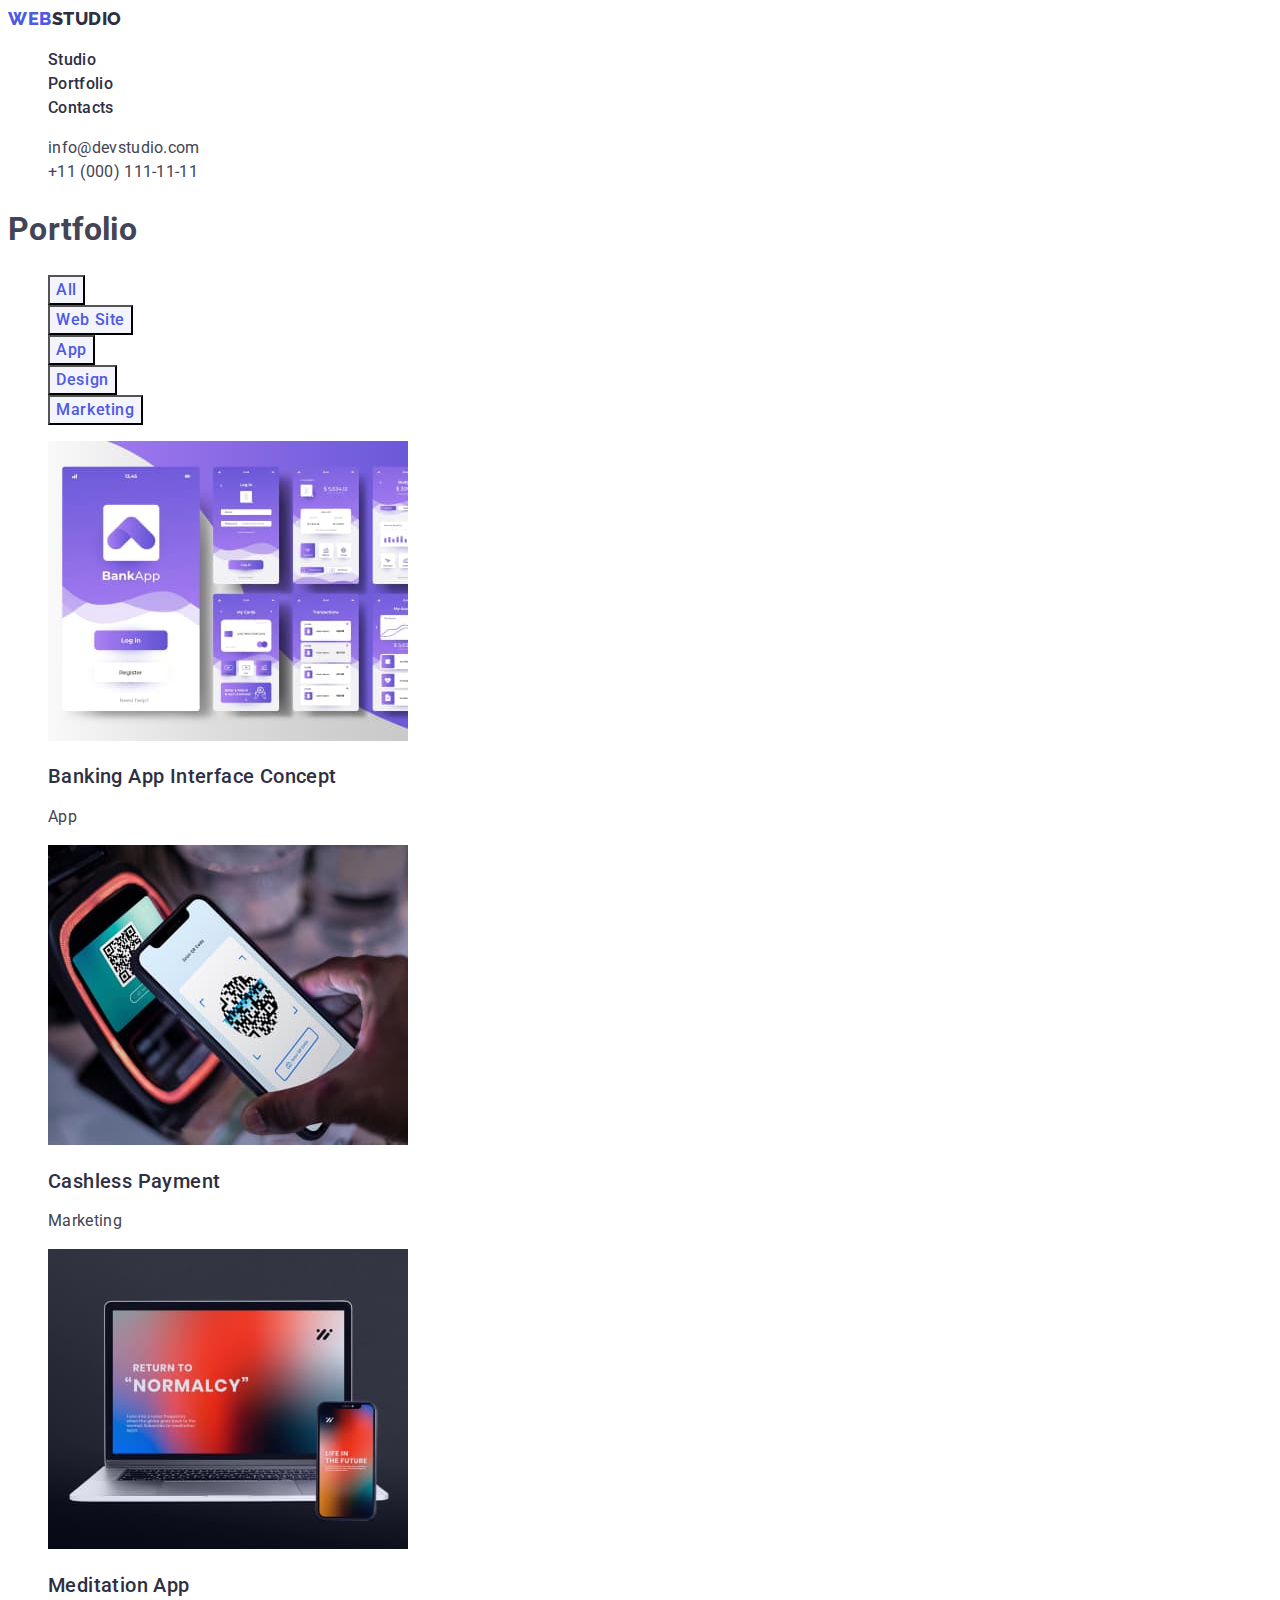
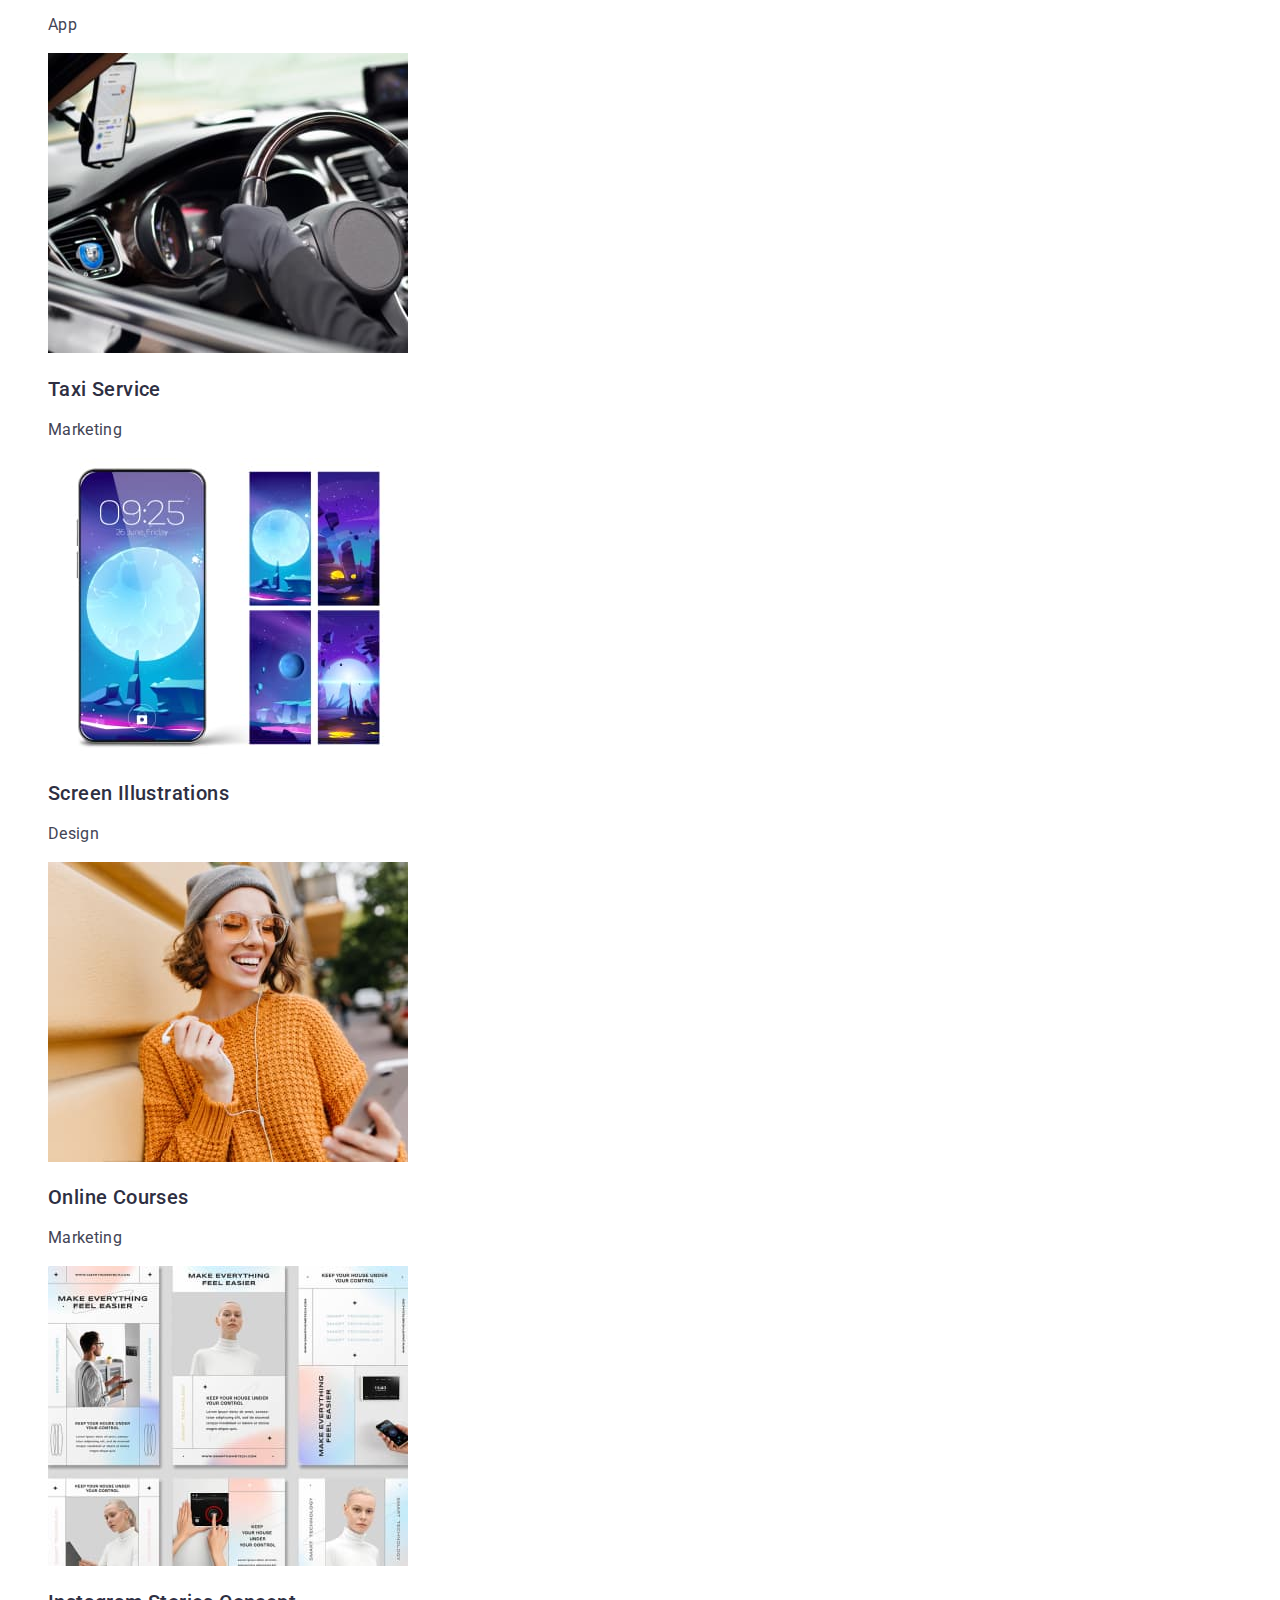
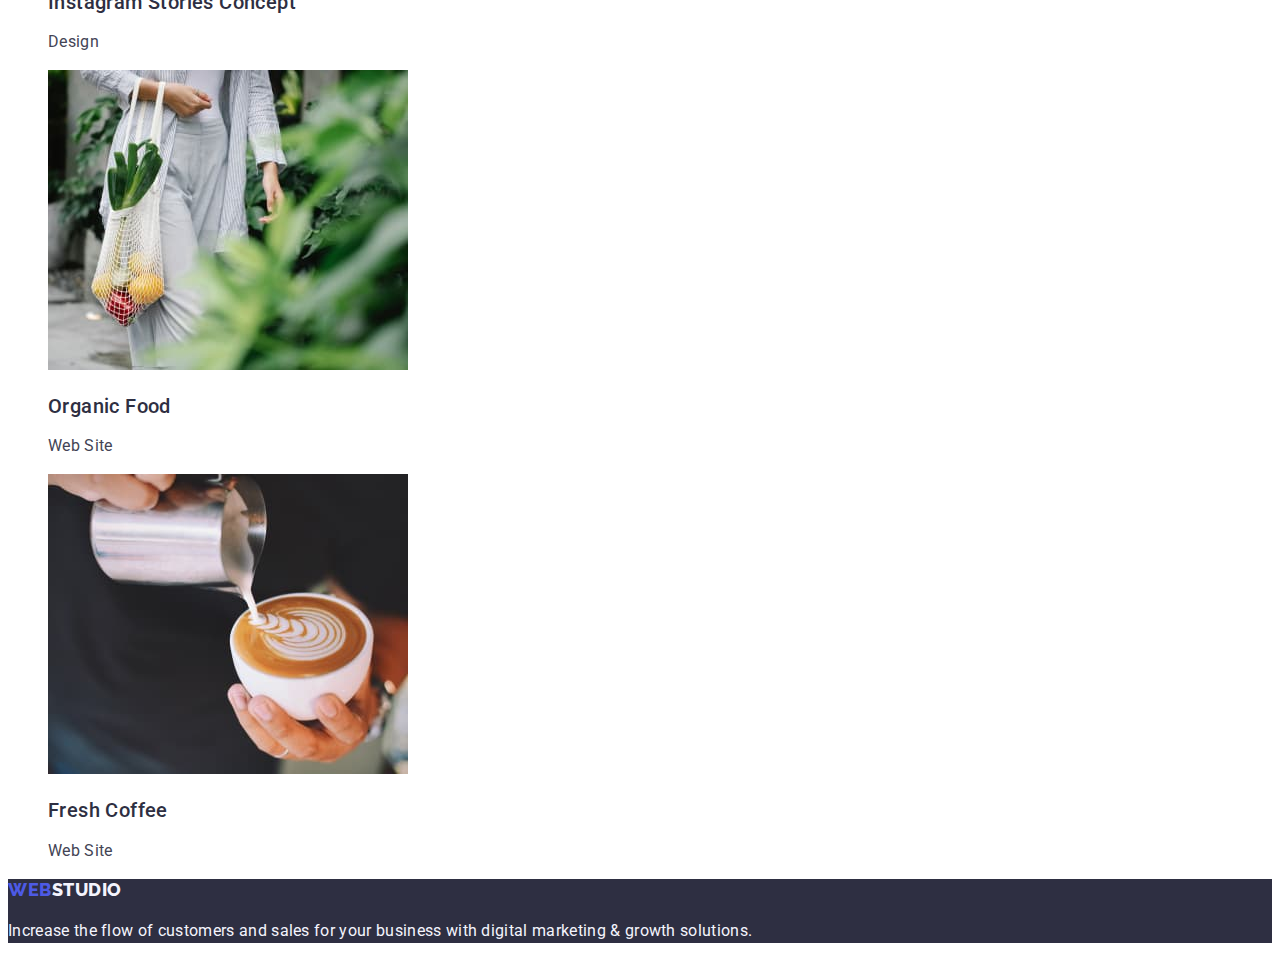
==== portfolio.html @ 47556228 "Add files via upload" ====
<!DOCTYPE html>
<html lang="en">

<head>
    <meta charset="UTF-8">
    <meta name="viewport" content="width=device-width, initial-scale=1.0">
    <title>Portfolio</title>
    <link rel="preconnect" href="https://fonts.googleapis.com">
    <link rel="preconnect" href="https://fonts.gstatic.com" crossorigin>
    <link href="https://fonts.googleapis.com/css2?family=Raleway:wght@800&family=Roboto:wght@400;500;700&display=swap"
        rel="stylesheet">
    <link rel="stylesheet" href="./css/styles.css">

</head>

<body class="body">
      <!-- #region header -->
    <header class="header">

        <!-- #region  main navigation -->
        <nav class="navigation">

            <!--logo -->
            <a class="logo link" href="./index.html">Web<span class="logo-dark">Studio</span></a>


            <ul class="nav-list list">
                <li class="nav-list-item">
                    <a class="nav-link link" href="./index.html" >Studio
                    </a>
                </li>
                <li class="nav-list-item">
                    <a class="nav-link link" href="./portfolio.html" >Portfolio</a>
                </li>
                <li class="nav-list-item">
                    <a class="nav-link link" href="" >Contacts</a>
                </li>
            </ul>
        </nav>
        <!-- #endregion  main navigation -->

        <!-- #region contacts -->
        <address class="address">
            <ul class="address-list list">
                <li>
                    <a class="contact-link link" href="mailto:info@devstudio.com" >info@devstudio.com </a>
                </li>
                <li>
                    <a class="contact-link link" href="tel:+110001111111" >+11 (000) 111-11-11</a>
                </li>
            </ul>
        </address>
        <!-- #endregion contacts -->

    </header>

    <!-- #endregion header -->
    <!-- #region main -->
    <main class="main">
        <section class="portfolio-card">

            <h1 class="portfolio-title">Portfolio</h1>
        <!-- #region filter -->
            <!-- <h2 class="title visually-hidden">Filter</h2> -->
            <ul class="filter-list list">
                <li class="filter-list-item">
                    <button class="filter-button" type="button">All</button>
                </li>
                <li class="filter-list-item">
                    <button class="filter-button" type="button">Web Site</button>
                </li>
                <li class="filter-list-item">
                    <button class="filter-button" type="button">App</button>
                </li>
                <li class="filter-list-item">
                    <button class="filter-button" type="button">Design</button>
                </li>
                <li class="filter-list-item">
                    <button class="filter-button" type="button">Marketing</button>
                </li>
            </ul>
        
        <!-- #endregion filter -->
        <!-- #region card -->
        <!-- <h2 class="title visually-hidden">Card</h2> -->
            <!-- #region card 1 -->
            <ul class="card-list list">
                <li class="card-list-item">
                    <a class="portfolio-card-link link" href="#" target="_blank" rel="noopener noreferrer">
                        <img src="./images/portfolio/img-1.jpg" alt="Banking App Interface Concept" width="360"
                            height="300" />
                        <h2 class="subtitle">Banking App Interface Concept</h2>
                        <p class="text">App</p>
                    </a>
                </li>
                <!-- #endregion card 1 -->
                <!-- #region card 2-->
                <li class="card-list-item">
                    <a class="portfolio-card-link link" href="#" target="_blank" rel="noopener noreferrer">
                        <img src="./images/portfolio/img-2.jpg" alt="Cashless Payment" width="360" height="300" />
                        <h2 class="subtitle">Cashless Payment</h2>
                        <p class="text">Marketing</p>
                    </a>
                </li>
                <!-- #endregion card 2-->
                <!-- #region card 3 -->
                <li class="card-list-item">
                    <a class="portfolio-card-link link" href="#" target="_blank" rel="noopener noreferrer">
                        <img src="./images/portfolio/img-3.jpg" alt="Meditation App" width="360" height="300" />
                        <h2 class="subtitle">Meditation App</h2>
                        <p class="text">App</p>
                    </a>
                </li>
                <!-- #endregion card 3 -->
                <!-- #region card 4 -->
                <li class="card-list-item">
                    <a class="portfolio-card-link link" href="#" target="_blank" rel="noopener noreferrer">
                        <img src="./images/portfolio/img-4.jpg" alt="Taxi Service" width="360" height="300" />
                        <h2 class="subtitle">Taxi Service</h2>
                        <p class="text">Marketing</p>
                    </a>
                </li>
                <!-- #endregion card 4-->
                <!-- #region card 5-->
                <li class="card-list-item">
                    <a class="portfolio-card-link link" href="#" target="_blank" rel="noopener noreferrer">
                        <img src="./images/portfolio/img-5.jpg" alt="Screen Illustrations" width="360" height="300" />
                        <h2 class="subtitle">Screen Illustrations</h2>
                        <p class="text">Design</p>
                    </a>
                </li>
                <!-- #endregion card 5-->
                <!-- #region card 6-->
                <li class="card-list-item">
                    <a class="portfolio-card-link link" href="#" target="_blank" rel="noopener noreferrer">
                        <img src="./images/portfolio/img-6.jpg" alt="Online Courses" width="360" height="300" />
                        <h2 class="subtitle">Online Courses</h2>
                        <p class="text">Marketing</p>
                    </a>
                </li>
                <!-- #endregion card 6 -->
                <!-- #region card 7-->
                <li class="card-list-item">
                    <a class="portfolio-card-link link" href="#" target="_blank" rel="noopener noreferrer">
                        <img src="./images/portfolio/img-7.jpg" alt="Instagram Stories Concept" width="360"
                            height="300" />
                        <h2 class="subtitle">Instagram Stories Concept</h2>
                        <p class="text">Design</p>
                    </a>
                </li>
                <!-- #endregion card 7-->
                <!-- #region card 8-->
                <li class="card-list-item">
                    <a class="portfolio-card-link link" href="#" target="_blank" rel="noopener noreferrer">
                        <img src="./images/portfolio/img-8.jpg" alt="Organic Food" width="360" height="300" />
                        <h2 class="subtitle">Organic Food</h2>
                        <p class="text">Web Site</p>
                    </a>
                </li>
                <!-- #endregion card 8-->
                <!-- #region card 9-->
                <li class="card-list-item">
                    <a class="portfolio-card-link link" href="#" target="_blank" rel="noopener noreferrer">
                        <img src="./images/portfolio/img-9.jpg" alt="Fresh Coffee" width="360" height="300" />
                        <h2 class="subtitle">Fresh Coffee</h2>
                        <p class="text">Web Site</p>
                    </a>
                </li>
                <!-- #endregion card 9 -->
            </ul>
        </section>
        <!-- #endregion card -->

    </main>


    <!-- #endregion main -->

  <!-- #region footer -->
  <footer class="footer">
    <!--logo -->
    <!-- <div class="footer-block"> -->
        <a class="link logo" href="./index.html">Web<span class="logo-light">Studio</span></a>

        <p class="footer-text">Increase the flow of customers and sales for your
            business with digital marketing & growth solutions.
        </p>
    
</footer>
<!-- #endregion footer -->
</body>

</html>
---- css/styles.css ----
/* Style Guide */

:root {
    /* #region colors*/
    --color-iris-primary-brand: #4D5AE5;
    --color-ocean-pressed-state: #404BBF;
    --color-navy-blue-dark: #2E2F42;
    --color-green-success: #31D0AA;
    --color-slate-body-text: #434455;
    --color-light-slate-subtle-text: #8E8F99;
    --color-cornflower-accent: #E7E9FC;
    --color-cloud-light: #F4F4FD;
    --color-navy-blue-modal-overlay: #2E2F42;
    --color-grey-hero-background: #2E2F42;
    --color-white-background: #FFFFFF;
    --color-dairy-mdal-background: #FCFCFC;
    /* #endregion colors */

    /* #region typography */

    --font-family: "Roboto", sans-serif;
    --font-weight: 400;
    --font-size: 16px;
    --letter-spacing: 2%;
    --line-height: 1.5;

    /* #region Title/Header 1 */
    --h1-font-weight: 700;
    --h1-font-size: 56px;
    --h1-line-height: 1.07;
    /* #endregion Title/Header 1 */

    /* #region Header 2 */
    --h2-font-weight: 700;
    --h2-font-size: 36px;
    /* #endregion Header 2 */

    /* #region Header 3 */
    --h3-font-weight: 500;
    --h3-font-size: 20px;
    /* #endregion Header 3 */

    /* #region Small */
    --small-font-size: 12px;
    --small-line-height: calc(14px/12);
    --small-letter-spacing: 4%;
    /* #endregion Small */

    /* #region Body Medium */
    --body-medium-font-weight: 500;
    /* #endregion Body Medium */

    /* #region Button Text */
    --button-font-weight: 500;
    --button-letter-spacing: 4%;
    /* #endregion Button Text */

    /* #region Link */
    --link-font-size: 12px;
    --link-line-height: 1.17;
    --link-letter-spacing: 4%;
    --link-decoration: Underline;
    /* #endregion Link */

    /* #region Logo */
    --logo-font-family: "Raleway", sans-serif;
    --logo-font-weight: 800;
    --logo-font-size: 18px;
    --logo-letter-spacing: 3%;
    --logo-line-height: 1.17;
    /* #endregion Logo */

    /* #endregion typography */

}


body {

    color: var(--color-slate-body-text);
    background-color: var(--color-white-background);
    font-family: "Roboto", sans-serif;
    font-weight: 400;
    font-size: 16px;
    letter-spacing: 0.02em;
    line-height: 1.5;
}

a {
    color: inherit;
    font-style: normal;
    text-decoration-line: none;
}

.link{ text-decoration-line: none;}
.list {  list-style: none;}


/* Header */


/* Logo */
.logo {
    
    color: var(--color-iris-primary-brand);
    font-family: var(--logo-font-family);
    font-size: var(--logo-font-size);
    font-weight: var(--logo-font-weight);
    line-height: var(--logo-line-height);
    
    text-transform: uppercase;
    letter-spacing: 0.03em;
}

.logo-dark {
    /* color: var(--color-navy-blue-dark); */
    color:#2e2f42; 
}

.logo-light {
    color: var(--color-cloud-light);
}


.nav-link {
    color: var(--color-navy-blue-dark);
    font-weight: var(--body-medium-font-weight);
}

.nav-link:hover,
.nav-link:focus {
    color: var(--color-ocean-pressed-state);
 
}



address {font-style: normal;}

.contact-link:hover,
.contact-link:focus {
    color: var(--color-ocean-pressed-state);
}


/* Hero */
.hero {
    
    background: var(--color-navy-blue-dark);
}


.title-hero {
   
    text-align: center;
}

.title-hero {
    color: var(--color-white-background);
    font-size: var(--h1-font-size);
    font-weight: var(--h1-font-weight);
    line-height: var(--h1-line-height);
    letter-spacing: 1.12px;
}

.button {
   
    cursor: pointer;
    background: var(--color-iris-primary-brand);
   
    color: var(--color-white-background);
    font-weight: var(--button-font-weight);
    
    font-size: 16px;
    line-height: 1.5;
    letter-spacing: 0.04em;
    font-family: "Roboto", sans-serif;
}

.button:hover,
.button:focus {
    background: var(--color-ocean-pressed-state);
}




.subtitle {
    font-size: var(--h3-font-size);
    font-weight: var(--h3-font-weight);
    line-height: 1.2;
    letter-spacing: 0.02em;
    color: #2e2f42;
    
}

.text {line-height: 1.5;
    letter-spacing: 0.02em;
}

/* What are we doing */

.title {
    color: var(--color-navy-blue-dark);
    text-align: center;
    font-size: var(--h2-font-size);
    font-weight: var(--h2-font-weight);
    text-transform: capitalize;
    line-height: 1.11;
    letter-spacing: 0.02em;
}

/* our-team */
.our-team {
    background: var(--color-cloud-light);
}

.our-team-list-item {
    
    background-color: #FFFFFF;
   
}

/* footer */
.footer {
    background: var(--color-navy-blue-dark);
   
}

.footer-text {
   
    color: var(--color-cloud-light);
}



/* Portfolio */

.filter-button {
  
    cursor: pointer;
    
    font-weight: var(--button-font-weight);
   
    font-weight: 500;
    font-size: 16px;
    line-height: 1.5;
    letter-spacing: 0.04em;
    color: #4d5ae5;
    background-color:#F4F4FD;
    font-family: "Roboto", sans-serif;

}

.filter-button:hover,
.filter-button:focus {
   

    color:#FFFFFF;
    background-color: #404BBF;
    
}

.card-list-item {
   
    background: var(--color-white-background);
}
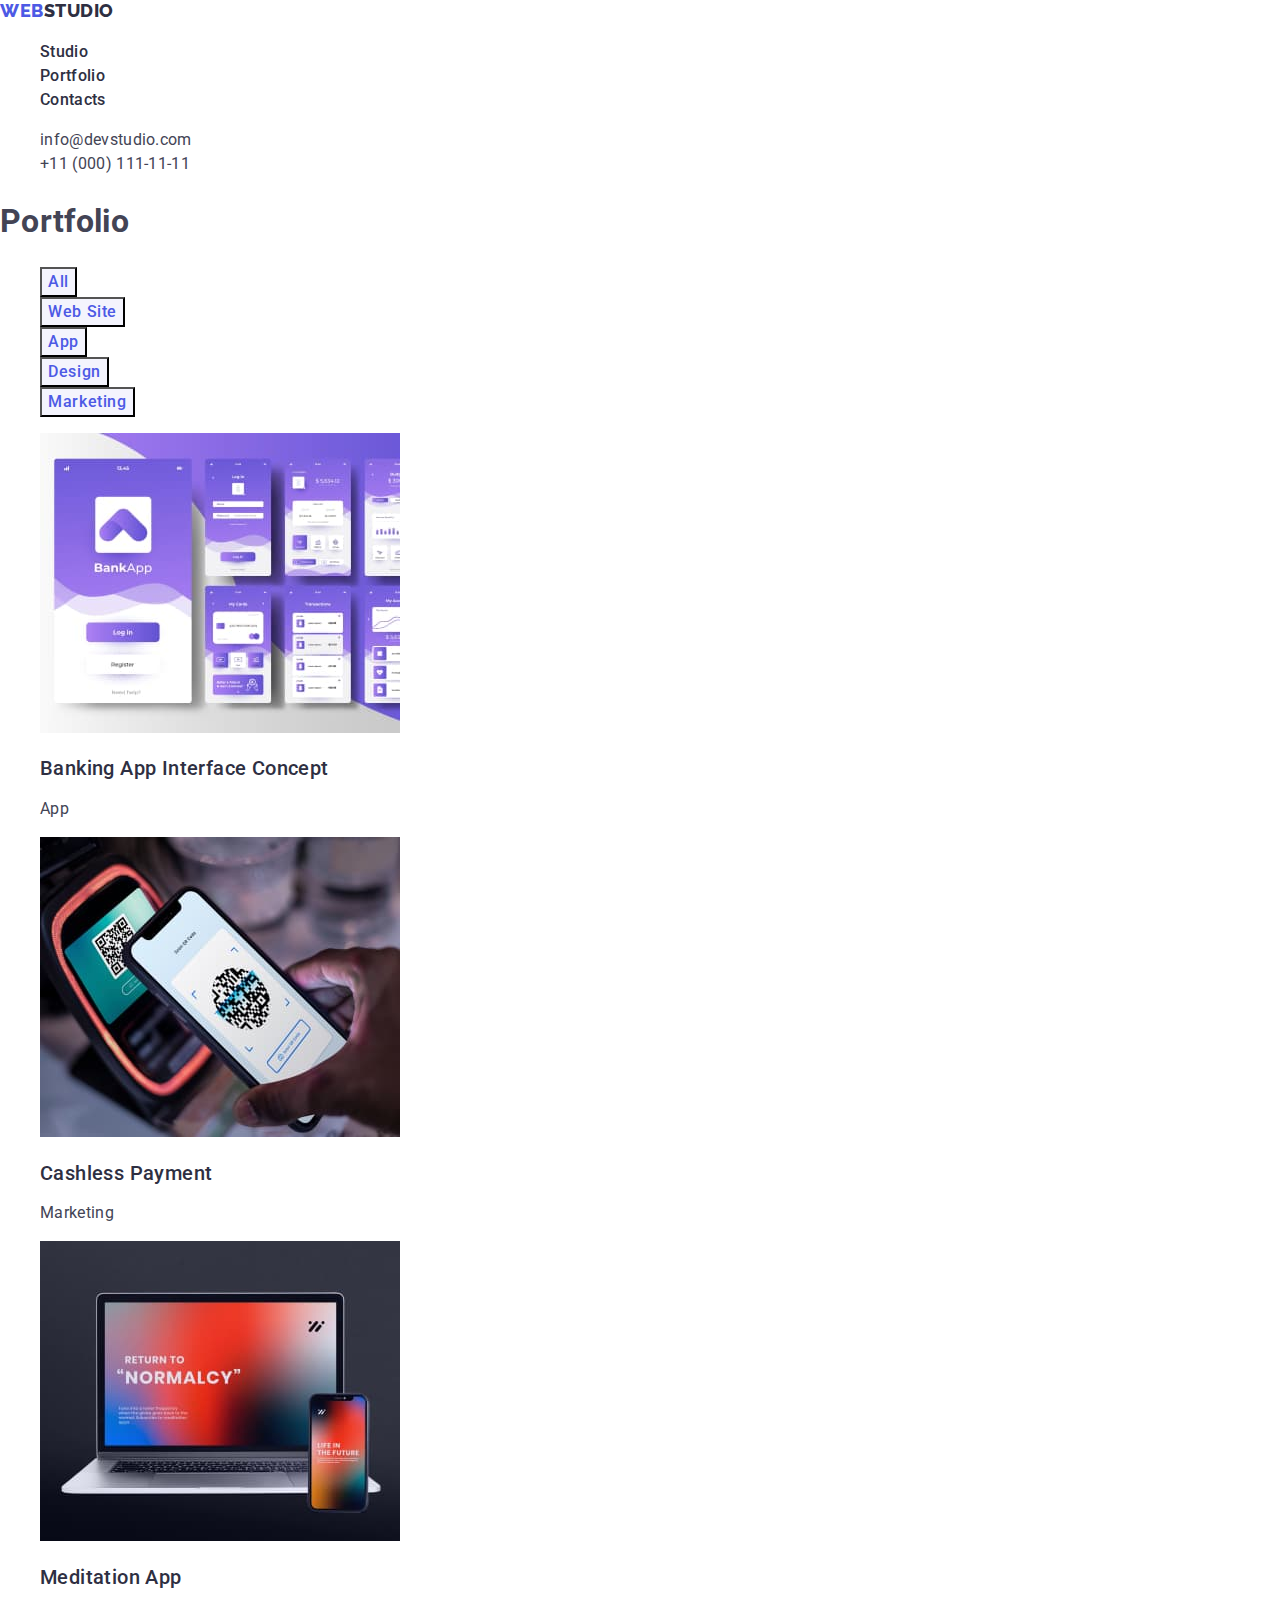
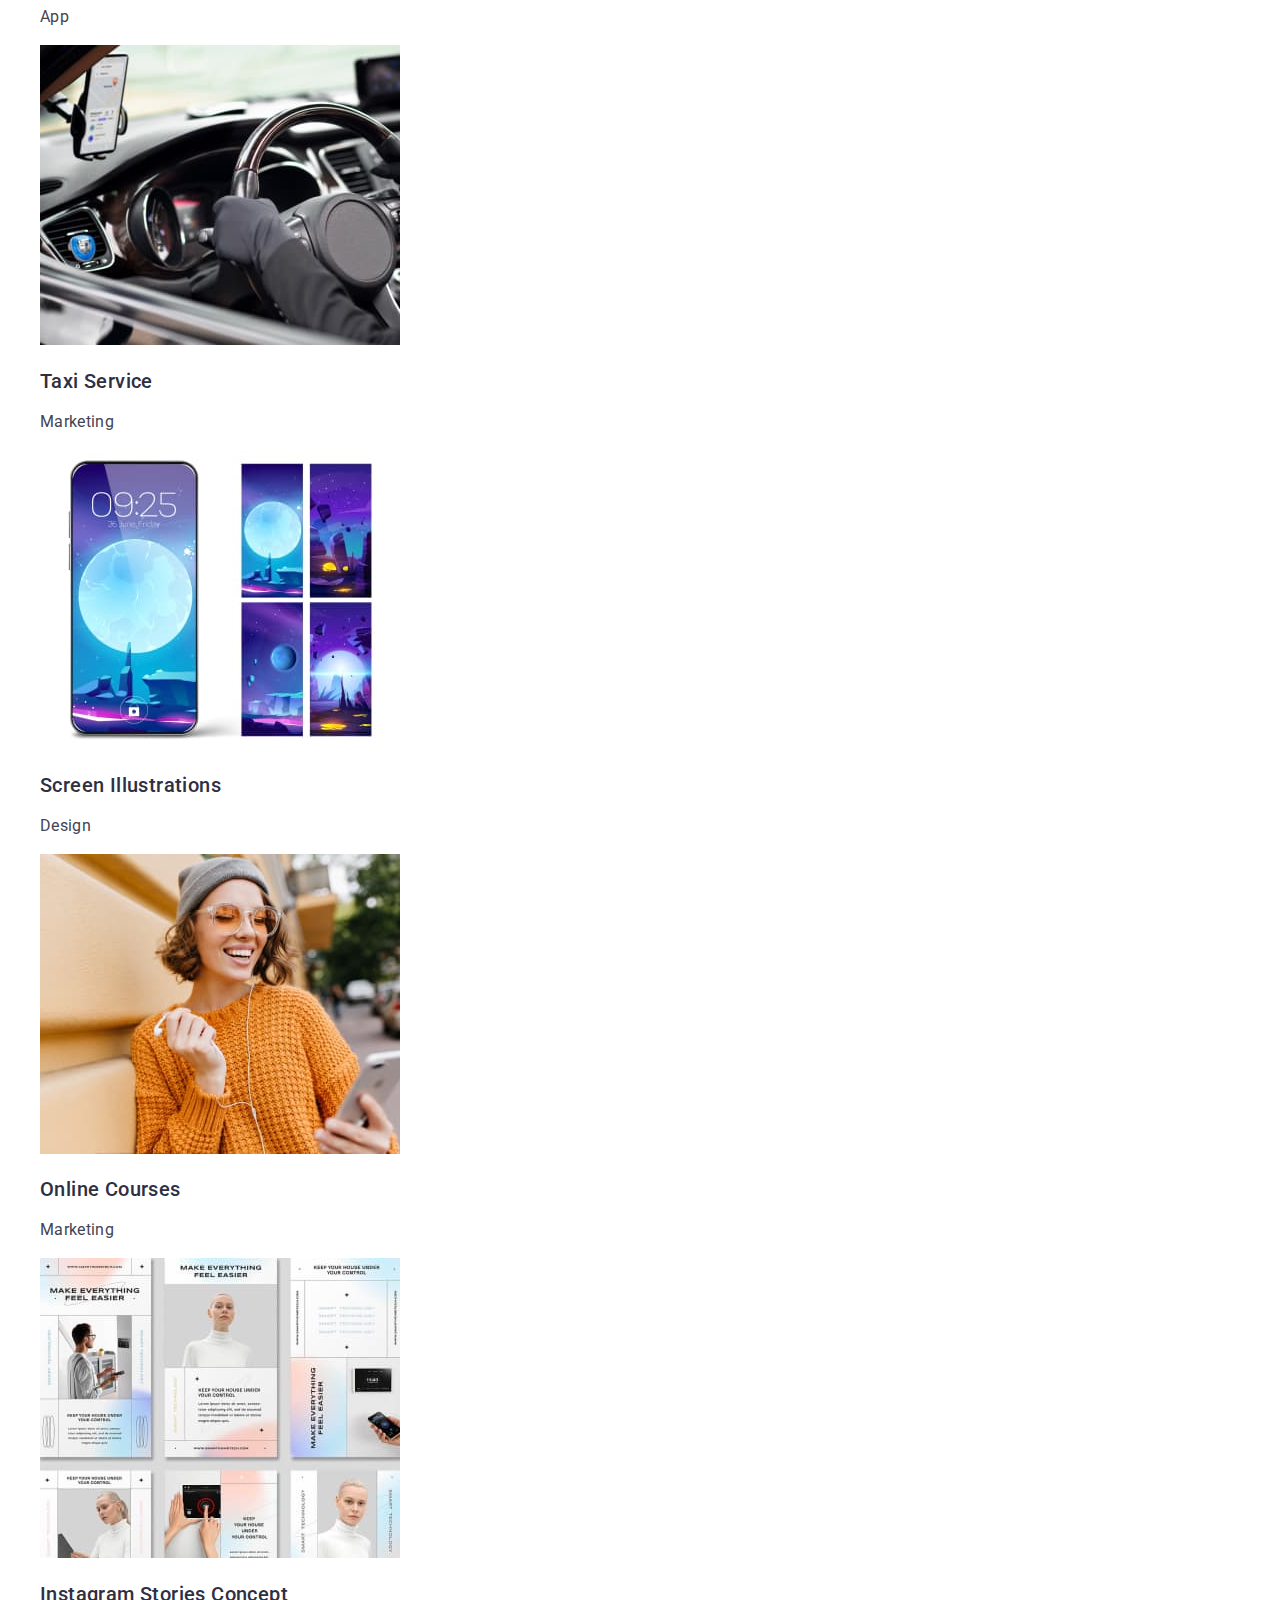
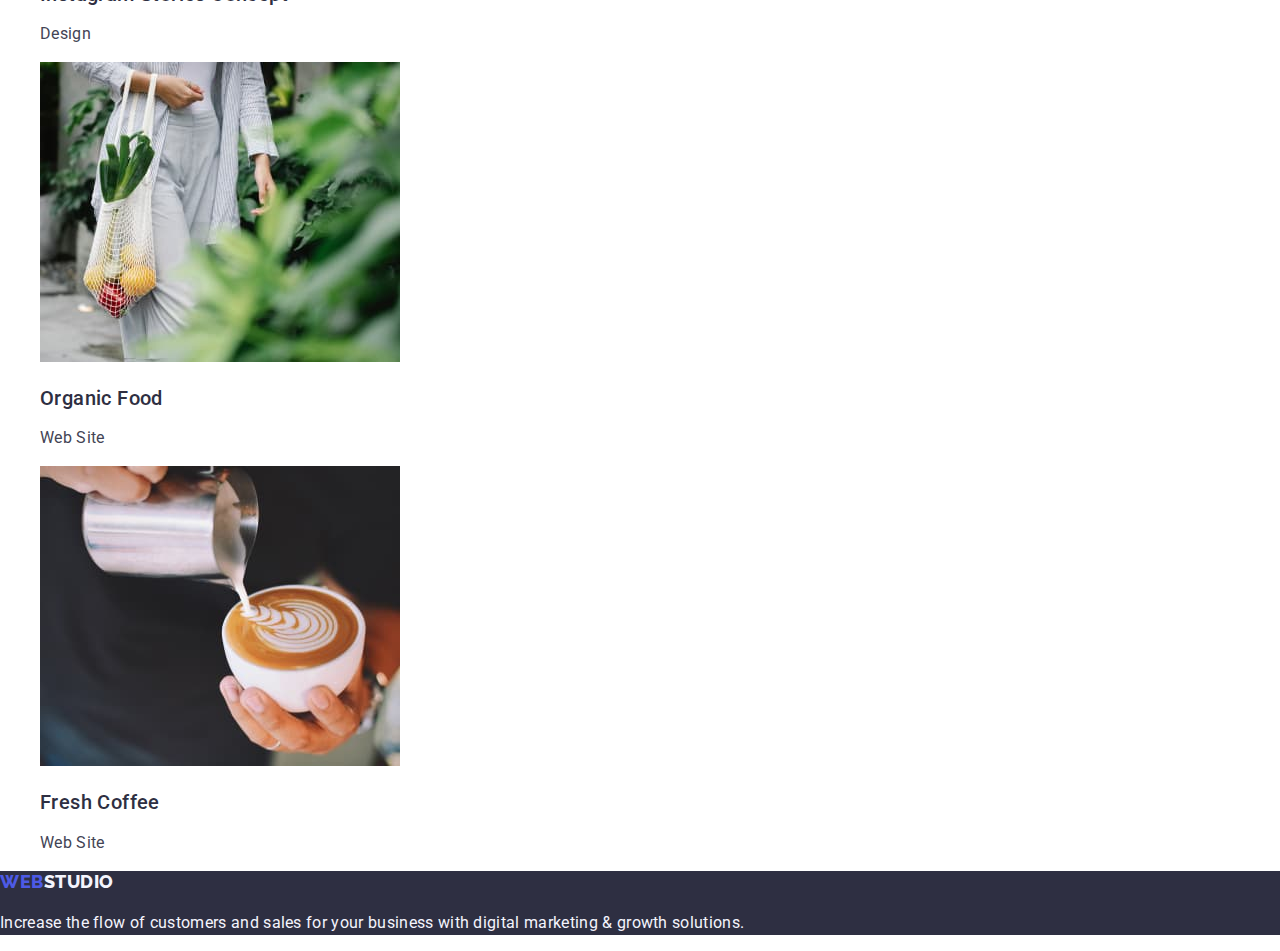
==== commit 2b09f90d: "add styles" ====
--- a/portfolio.html
+++ b/portfolio.html
@@ -1,193 +1,281 @@
 <!DOCTYPE html>
 <html lang="en">
-
-<head>
-    <meta charset="UTF-8">
-    <meta name="viewport" content="width=device-width, initial-scale=1.0">
+  <head>
+    <meta charset="UTF-8" />
+    <meta name="viewport" content="width=device-width, initial-scale=1.0" />
     <title>Portfolio</title>
-    <link rel="preconnect" href="https://fonts.googleapis.com">
-    <link rel="preconnect" href="https://fonts.gstatic.com" crossorigin>
-    <link href="https://fonts.googleapis.com/css2?family=Raleway:wght@800&family=Roboto:wght@400;500;700&display=swap"
-        rel="stylesheet">
-    <link rel="stylesheet" href="./css/styles.css">
-
-</head>
-
-<body class="body">
-      <!-- #region header -->
+    <link rel="preconnect" href="https://fonts.googleapis.com" />
+    <link rel="preconnect" href="https://fonts.gstatic.com" crossorigin />
+    <link
+      href="https://fonts.googleapis.com/css2?family=Raleway:wght@800&family=Roboto:wght@400;500;700&display=swap"
+      rel="stylesheet"
+    />
+    <link rel="stylesheet" href="./css/modern-normalize.css" />
+    <link rel="stylesheet" href="./css/styles.css" />
+  </head>
+
+  <body class="body">
+    <!-- #region header -->
     <header class="header">
-
-        <!-- #region  main navigation -->
-        <nav class="navigation">
-
-            <!--logo -->
-            <a class="logo link" href="./index.html">Web<span class="logo-dark">Studio</span></a>
-
-
-            <ul class="nav-list list">
-                <li class="nav-list-item">
-                    <a class="nav-link link" href="./index.html" >Studio
-                    </a>
-                </li>
-                <li class="nav-list-item">
-                    <a class="nav-link link" href="./portfolio.html" >Portfolio</a>
-                </li>
-                <li class="nav-list-item">
-                    <a class="nav-link link" href="" >Contacts</a>
-                </li>
-            </ul>
-        </nav>
-        <!-- #endregion  main navigation -->
-
-        <!-- #region contacts -->
-        <address class="address">
-            <ul class="address-list list">
-                <li>
-                    <a class="contact-link link" href="mailto:info@devstudio.com" >info@devstudio.com </a>
-                </li>
-                <li>
-                    <a class="contact-link link" href="tel:+110001111111" >+11 (000) 111-11-11</a>
-                </li>
-            </ul>
-        </address>
-        <!-- #endregion contacts -->
-
+      <!-- #region  main navigation -->
+      <nav class="navigation">
+        <!--logo -->
+        <a class="logo link" href="./index.html"
+          >Web<span class="logo-dark">Studio</span></a
+        >
+
+        <ul class="nav-list list">
+          <li class="nav-list-item">
+            <a class="nav-link link" href="./index.html">Studio </a>
+          </li>
+          <li class="nav-list-item">
+            <a class="nav-link link" href="./portfolio.html">Portfolio</a>
+          </li>
+          <li class="nav-list-item">
+            <a class="nav-link link" href="">Contacts</a>
+          </li>
+        </ul>
+      </nav>
+      <!-- #endregion  main navigation -->
+
+      <!-- #region contacts -->
+      <address class="address">
+        <ul class="address-list list">
+          <li>
+            <a class="contact-link link" href="mailto:info@devstudio.com"
+              >info@devstudio.com
+            </a>
+          </li>
+          <li>
+            <a class="contact-link link" href="tel:+110001111111"
+              >+11 (000) 111-11-11</a
+            >
+          </li>
+        </ul>
+      </address>
+      <!-- #endregion contacts -->
     </header>
 
     <!-- #endregion header -->
     <!-- #region main -->
     <main class="main">
-        <section class="portfolio-card">
-
-            <h1 class="portfolio-title">Portfolio</h1>
+      <section class="portfolio-card">
+        <h1 class="portfolio-title">Portfolio</h1>
         <!-- #region filter -->
-            <!-- <h2 class="title visually-hidden">Filter</h2> -->
-            <ul class="filter-list list">
-                <li class="filter-list-item">
-                    <button class="filter-button" type="button">All</button>
-                </li>
-                <li class="filter-list-item">
-                    <button class="filter-button" type="button">Web Site</button>
-                </li>
-                <li class="filter-list-item">
-                    <button class="filter-button" type="button">App</button>
-                </li>
-                <li class="filter-list-item">
-                    <button class="filter-button" type="button">Design</button>
-                </li>
-                <li class="filter-list-item">
-                    <button class="filter-button" type="button">Marketing</button>
-                </li>
-            </ul>
-        
+        <!-- <h2 class="title visually-hidden">Filter</h2> -->
+        <ul class="filter-list list">
+          <li class="filter-list-item">
+            <button class="filter-button" type="button">All</button>
+          </li>
+          <li class="filter-list-item">
+            <button class="filter-button" type="button">Web Site</button>
+          </li>
+          <li class="filter-list-item">
+            <button class="filter-button" type="button">App</button>
+          </li>
+          <li class="filter-list-item">
+            <button class="filter-button" type="button">Design</button>
+          </li>
+          <li class="filter-list-item">
+            <button class="filter-button" type="button">Marketing</button>
+          </li>
+        </ul>
+
         <!-- #endregion filter -->
         <!-- #region card -->
         <!-- <h2 class="title visually-hidden">Card</h2> -->
-            <!-- #region card 1 -->
-            <ul class="card-list list">
-                <li class="card-list-item">
-                    <a class="portfolio-card-link link" href="#" target="_blank" rel="noopener noreferrer">
-                        <img src="./images/portfolio/img-1.jpg" alt="Banking App Interface Concept" width="360"
-                            height="300" />
-                        <h2 class="subtitle">Banking App Interface Concept</h2>
-                        <p class="text">App</p>
-                    </a>
-                </li>
-                <!-- #endregion card 1 -->
-                <!-- #region card 2-->
-                <li class="card-list-item">
-                    <a class="portfolio-card-link link" href="#" target="_blank" rel="noopener noreferrer">
-                        <img src="./images/portfolio/img-2.jpg" alt="Cashless Payment" width="360" height="300" />
-                        <h2 class="subtitle">Cashless Payment</h2>
-                        <p class="text">Marketing</p>
-                    </a>
-                </li>
-                <!-- #endregion card 2-->
-                <!-- #region card 3 -->
-                <li class="card-list-item">
-                    <a class="portfolio-card-link link" href="#" target="_blank" rel="noopener noreferrer">
-                        <img src="./images/portfolio/img-3.jpg" alt="Meditation App" width="360" height="300" />
-                        <h2 class="subtitle">Meditation App</h2>
-                        <p class="text">App</p>
-                    </a>
-                </li>
-                <!-- #endregion card 3 -->
-                <!-- #region card 4 -->
-                <li class="card-list-item">
-                    <a class="portfolio-card-link link" href="#" target="_blank" rel="noopener noreferrer">
-                        <img src="./images/portfolio/img-4.jpg" alt="Taxi Service" width="360" height="300" />
-                        <h2 class="subtitle">Taxi Service</h2>
-                        <p class="text">Marketing</p>
-                    </a>
-                </li>
-                <!-- #endregion card 4-->
-                <!-- #region card 5-->
-                <li class="card-list-item">
-                    <a class="portfolio-card-link link" href="#" target="_blank" rel="noopener noreferrer">
-                        <img src="./images/portfolio/img-5.jpg" alt="Screen Illustrations" width="360" height="300" />
-                        <h2 class="subtitle">Screen Illustrations</h2>
-                        <p class="text">Design</p>
-                    </a>
-                </li>
-                <!-- #endregion card 5-->
-                <!-- #region card 6-->
-                <li class="card-list-item">
-                    <a class="portfolio-card-link link" href="#" target="_blank" rel="noopener noreferrer">
-                        <img src="./images/portfolio/img-6.jpg" alt="Online Courses" width="360" height="300" />
-                        <h2 class="subtitle">Online Courses</h2>
-                        <p class="text">Marketing</p>
-                    </a>
-                </li>
-                <!-- #endregion card 6 -->
-                <!-- #region card 7-->
-                <li class="card-list-item">
-                    <a class="portfolio-card-link link" href="#" target="_blank" rel="noopener noreferrer">
-                        <img src="./images/portfolio/img-7.jpg" alt="Instagram Stories Concept" width="360"
-                            height="300" />
-                        <h2 class="subtitle">Instagram Stories Concept</h2>
-                        <p class="text">Design</p>
-                    </a>
-                </li>
-                <!-- #endregion card 7-->
-                <!-- #region card 8-->
-                <li class="card-list-item">
-                    <a class="portfolio-card-link link" href="#" target="_blank" rel="noopener noreferrer">
-                        <img src="./images/portfolio/img-8.jpg" alt="Organic Food" width="360" height="300" />
-                        <h2 class="subtitle">Organic Food</h2>
-                        <p class="text">Web Site</p>
-                    </a>
-                </li>
-                <!-- #endregion card 8-->
-                <!-- #region card 9-->
-                <li class="card-list-item">
-                    <a class="portfolio-card-link link" href="#" target="_blank" rel="noopener noreferrer">
-                        <img src="./images/portfolio/img-9.jpg" alt="Fresh Coffee" width="360" height="300" />
-                        <h2 class="subtitle">Fresh Coffee</h2>
-                        <p class="text">Web Site</p>
-                    </a>
-                </li>
-                <!-- #endregion card 9 -->
-            </ul>
-        </section>
-        <!-- #endregion card -->
-
+        <!-- #region card 1 -->
+        <ul class="card-list list">
+          <li class="card-list-item">
+            <a
+              class="portfolio-card-link link"
+              href="#"
+              target="_blank"
+              rel="noopener noreferrer"
+            >
+              <img
+                src="./images/portfolio/img-1.jpg"
+                alt="Banking App Interface Concept"
+                width="360"
+                height="300"
+              />
+              <h2 class="subtitle">Banking App Interface Concept</h2>
+              <p class="text">App</p>
+            </a>
+          </li>
+          <!-- #endregion card 1 -->
+          <!-- #region card 2-->
+          <li class="card-list-item">
+            <a
+              class="portfolio-card-link link"
+              href="#"
+              target="_blank"
+              rel="noopener noreferrer"
+            >
+              <img
+                src="./images/portfolio/img-2.jpg"
+                alt="Cashless Payment"
+                width="360"
+                height="300"
+              />
+              <h2 class="subtitle">Cashless Payment</h2>
+              <p class="text">Marketing</p>
+            </a>
+          </li>
+          <!-- #endregion card 2-->
+          <!-- #region card 3 -->
+          <li class="card-list-item">
+            <a
+              class="portfolio-card-link link"
+              href="#"
+              target="_blank"
+              rel="noopener noreferrer"
+            >
+              <img
+                src="./images/portfolio/img-3.jpg"
+                alt="Meditation App"
+                width="360"
+                height="300"
+              />
+              <h2 class="subtitle">Meditation App</h2>
+              <p class="text">App</p>
+            </a>
+          </li>
+          <!-- #endregion card 3 -->
+          <!-- #region card 4 -->
+          <li class="card-list-item">
+            <a
+              class="portfolio-card-link link"
+              href="#"
+              target="_blank"
+              rel="noopener noreferrer"
+            >
+              <img
+                src="./images/portfolio/img-4.jpg"
+                alt="Taxi Service"
+                width="360"
+                height="300"
+              />
+              <h2 class="subtitle">Taxi Service</h2>
+              <p class="text">Marketing</p>
+            </a>
+          </li>
+          <!-- #endregion card 4-->
+          <!-- #region card 5-->
+          <li class="card-list-item">
+            <a
+              class="portfolio-card-link link"
+              href="#"
+              target="_blank"
+              rel="noopener noreferrer"
+            >
+              <img
+                src="./images/portfolio/img-5.jpg"
+                alt="Screen Illustrations"
+                width="360"
+                height="300"
+              />
+              <h2 class="subtitle">Screen Illustrations</h2>
+              <p class="text">Design</p>
+            </a>
+          </li>
+          <!-- #endregion card 5-->
+          <!-- #region card 6-->
+          <li class="card-list-item">
+            <a
+              class="portfolio-card-link link"
+              href="#"
+              target="_blank"
+              rel="noopener noreferrer"
+            >
+              <img
+                src="./images/portfolio/img-6.jpg"
+                alt="Online Courses"
+                width="360"
+                height="300"
+              />
+              <h2 class="subtitle">Online Courses</h2>
+              <p class="text">Marketing</p>
+            </a>
+          </li>
+          <!-- #endregion card 6 -->
+          <!-- #region card 7-->
+          <li class="card-list-item">
+            <a
+              class="portfolio-card-link link"
+              href="#"
+              target="_blank"
+              rel="noopener noreferrer"
+            >
+              <img
+                src="./images/portfolio/img-7.jpg"
+                alt="Instagram Stories Concept"
+                width="360"
+                height="300"
+              />
+              <h2 class="subtitle">Instagram Stories Concept</h2>
+              <p class="text">Design</p>
+            </a>
+          </li>
+          <!-- #endregion card 7-->
+          <!-- #region card 8-->
+          <li class="card-list-item">
+            <a
+              class="portfolio-card-link link"
+              href="#"
+              target="_blank"
+              rel="noopener noreferrer"
+            >
+              <img
+                src="./images/portfolio/img-8.jpg"
+                alt="Organic Food"
+                width="360"
+                height="300"
+              />
+              <h2 class="subtitle">Organic Food</h2>
+              <p class="text">Web Site</p>
+            </a>
+          </li>
+          <!-- #endregion card 8-->
+          <!-- #region card 9-->
+          <li class="card-list-item">
+            <a
+              class="portfolio-card-link link"
+              href="#"
+              target="_blank"
+              rel="noopener noreferrer"
+            >
+              <img
+                src="./images/portfolio/img-9.jpg"
+                alt="Fresh Coffee"
+                width="360"
+                height="300"
+              />
+              <h2 class="subtitle">Fresh Coffee</h2>
+              <p class="text">Web Site</p>
+            </a>
+          </li>
+          <!-- #endregion card 9 -->
+        </ul>
+      </section>
+      <!-- #endregion card -->
     </main>
 
-
     <!-- #endregion main -->
 
-  <!-- #region footer -->
-  <footer class="footer">
-    <!--logo -->
-    <!-- <div class="footer-block"> -->
-        <a class="link logo" href="./index.html">Web<span class="logo-light">Studio</span></a>
-
-        <p class="footer-text">Increase the flow of customers and sales for your
-            business with digital marketing & growth solutions.
-        </p>
-    
-</footer>
-<!-- #endregion footer -->
-</body>
-
-</html>+    <!-- #region footer -->
+    <footer class="footer">
+      <!--logo -->
+      <!-- <div class="footer-block"> -->
+      <a class="link logo" href="./index.html"
+        >Web<span class="logo-light">Studio</span></a
+      >
+
+      <p class="footer-text">
+        Increase the flow of customers and sales for your business with digital
+        marketing & growth solutions.
+      </p>
+    </footer>
+    <!-- #endregion footer -->
+  </body>
+</html>
--- a/css/styles.css
+++ b/css/styles.css
@@ -21,29 +21,34 @@
     --font-family: "Roboto", sans-serif;
     --font-weight: 400;
     --font-size: 16px;
-    --letter-spacing: 2%;
+    --letter-spacing: 0.02em;
     --line-height: 1.5;
 
     /* #region Title/Header 1 */
     --h1-font-weight: 700;
     --h1-font-size: 56px;
     --h1-line-height: 1.07;
+    --h1-letter-spacing: 0.02em;
     /* #endregion Title/Header 1 */
 
     /* #region Header 2 */
     --h2-font-weight: 700;
     --h2-font-size: 36px;
+    --h2-line-height: 1.11;
+    --h2-letter-spacing: 0.02em;
     /* #endregion Header 2 */
 
     /* #region Header 3 */
     --h3-font-weight: 500;
     --h3-font-size: 20px;
+    --h3-line-height: 1.2;
+    --h3-letter-spacing: 0.02em;
     /* #endregion Header 3 */
 
     /* #region Small */
     --small-font-size: 12px;
     --small-line-height: calc(14px/12);
-    --small-letter-spacing: 4%;
+    --small-letter-spacing: 0.04em;
     /* #endregion Small */
 
     /* #region Body Medium */
@@ -51,14 +56,17 @@
     /* #endregion Body Medium */
 
     /* #region Button Text */
+    --button-font-family: "Roboto", sans-serif;
+    --button-font-size: 16px;
     --button-font-weight: 500;
-    --button-letter-spacing: 4%;
+    --button-line-height: 1.5;
+    --button-letter-spacing: 0.04em;
     /* #endregion Button Text */
 
     /* #region Link */
     --link-font-size: 12px;
     --link-line-height: 1.17;
-    --link-letter-spacing: 4%;
+    --link-letter-spacing: 0.04em;
     --link-decoration: Underline;
     /* #endregion Link */
 
@@ -66,7 +74,7 @@
     --logo-font-family: "Raleway", sans-serif;
     --logo-font-weight: 800;
     --logo-font-size: 18px;
-    --logo-letter-spacing: 3%;
+    --logo-letter-spacing: 0.03em;
     --logo-line-height: 1.17;
     /* #endregion Logo */
 
@@ -76,24 +84,30 @@
 
 
 body {
+    font-family: var(--font-family);
+    font-weight: var(--font-weight);
+    font-size: var(--font-size);
+    letter-spacing: var(--letter-spacing);
+    line-height: var(--line-height);
 
     color: var(--color-slate-body-text);
     background-color: var(--color-white-background);
-    font-family: "Roboto", sans-serif;
-    font-weight: 400;
-    font-size: 16px;
-    letter-spacing: 0.02em;
-    line-height: 1.5;
 }
 
 a {
-    color: inherit;
     font-style: normal;
     text-decoration-line: none;
-}
-
-.link{ text-decoration-line: none;}
-.list {  list-style: none;}
+
+    color: inherit;
+}
+
+.link {
+    text-decoration-line: none;
+}
+
+.list {
+    list-style: none;
+}
 
 
 /* Header */
@@ -101,26 +115,25 @@
 
 /* Logo */
 .logo {
-    
-    color: var(--color-iris-primary-brand);
+
     font-family: var(--logo-font-family);
     font-size: var(--logo-font-size);
     font-weight: var(--logo-font-weight);
     line-height: var(--logo-line-height);
-    
+    letter-spacing: var(--logo-letter-spacing);
+
+    color: var(--color-iris-primary-brand);
+
     text-transform: uppercase;
-    letter-spacing: 0.03em;
 }
 
 .logo-dark {
-    /* color: var(--color-navy-blue-dark); */
-    color:#2e2f42; 
+    color: var(--color-navy-blue-dark);
 }
 
 .logo-light {
     color: var(--color-cloud-light);
 }
-
 
 .nav-link {
     color: var(--color-navy-blue-dark);
@@ -130,28 +143,23 @@
 .nav-link:hover,
 .nav-link:focus {
     color: var(--color-ocean-pressed-state);
- 
-}
-
-
-
-address {font-style: normal;}
+}
+
+address {
+    font-style: normal;
+}
 
 .contact-link:hover,
 .contact-link:focus {
     color: var(--color-ocean-pressed-state);
 }
 
-
 /* Hero */
 .hero {
-    
     background: var(--color-navy-blue-dark);
 }
 
-
 .title-hero {
-   
     text-align: center;
 }
 
@@ -160,21 +168,20 @@
     font-size: var(--h1-font-size);
     font-weight: var(--h1-font-weight);
     line-height: var(--h1-line-height);
-    letter-spacing: 1.12px;
+    letter-spacing: var(--h1-letter-spacing);
 }
 
 .button {
-   
+    font-family: var(--button-font-family);
+    font-size: var(--button-font-size);
+    font-weight: var(--button-font-weight);
+    line-height: var(--button-line-height);
+    letter-spacing: var(--button-letter-spacing);
+
+    color: var(--color-white-background);
+    background: var(--color-iris-primary-brand);
+
     cursor: pointer;
-    background: var(--color-iris-primary-brand);
-   
-    color: var(--color-white-background);
-    font-weight: var(--button-font-weight);
-    
-    font-size: 16px;
-    line-height: 1.5;
-    letter-spacing: 0.04em;
-    font-family: "Roboto", sans-serif;
 }
 
 .button:hover,
@@ -182,32 +189,32 @@
     background: var(--color-ocean-pressed-state);
 }
 
-
-
-
 .subtitle {
     font-size: var(--h3-font-size);
     font-weight: var(--h3-font-weight);
-    line-height: 1.2;
-    letter-spacing: 0.02em;
-    color: #2e2f42;
-    
-}
-
-.text {line-height: 1.5;
-    letter-spacing: 0.02em;
+    line-height: var(--h3-line-height);
+    letter-spacing: var(--h3-letter-spacing);
+    color: var(--color-navy-blue-modal-overlay);
+}
+
+.text {
+    line-height: var(--line-height);
+    letter-spacing: var(--letter-spacing);
 }
 
 /* What are we doing */
 
 .title {
-    color: var(--color-navy-blue-dark);
     text-align: center;
+
     font-size: var(--h2-font-size);
     font-weight: var(--h2-font-weight);
+    line-height: var(--h2-line-height);
+    letter-spacing: var(--h2-letter-spacing);
+
+    color: var(--color-navy-blue-dark);
+
     text-transform: capitalize;
-    line-height: 1.11;
-    letter-spacing: 0.02em;
 }
 
 /* our-team */
@@ -216,52 +223,40 @@
 }
 
 .our-team-list-item {
-    
-    background-color: #FFFFFF;
-   
+    background-color: var(--color-white-background);
 }
 
 /* footer */
 .footer {
     background: var(--color-navy-blue-dark);
-   
 }
 
 .footer-text {
-   
     color: var(--color-cloud-light);
 }
 
 
-
 /* Portfolio */
 
 .filter-button {
-  
+    font-family: var(--button-font-family);
+    font-weight: var(--button-font-weight);
+    font-size: var(--button-font-size);
+    line-height: var(--button-line-height);
+    letter-spacing: var(--button-letter-spacing);
+
+    color: var(--color-iris-primary-brand);
+    background-color: var(--color-cloud-light);
+
     cursor: pointer;
-    
-    font-weight: var(--button-font-weight);
-   
-    font-weight: 500;
-    font-size: 16px;
-    line-height: 1.5;
-    letter-spacing: 0.04em;
-    color: #4d5ae5;
-    background-color:#F4F4FD;
-    font-family: "Roboto", sans-serif;
-
 }
 
 .filter-button:hover,
 .filter-button:focus {
-   
-
-    color:#FFFFFF;
-    background-color: #404BBF;
-    
+    color: var(--color-white-background);
+    background-color: var(--color-ocean-pressed-state);
 }
 
 .card-list-item {
-   
     background: var(--color-white-background);
-}
+}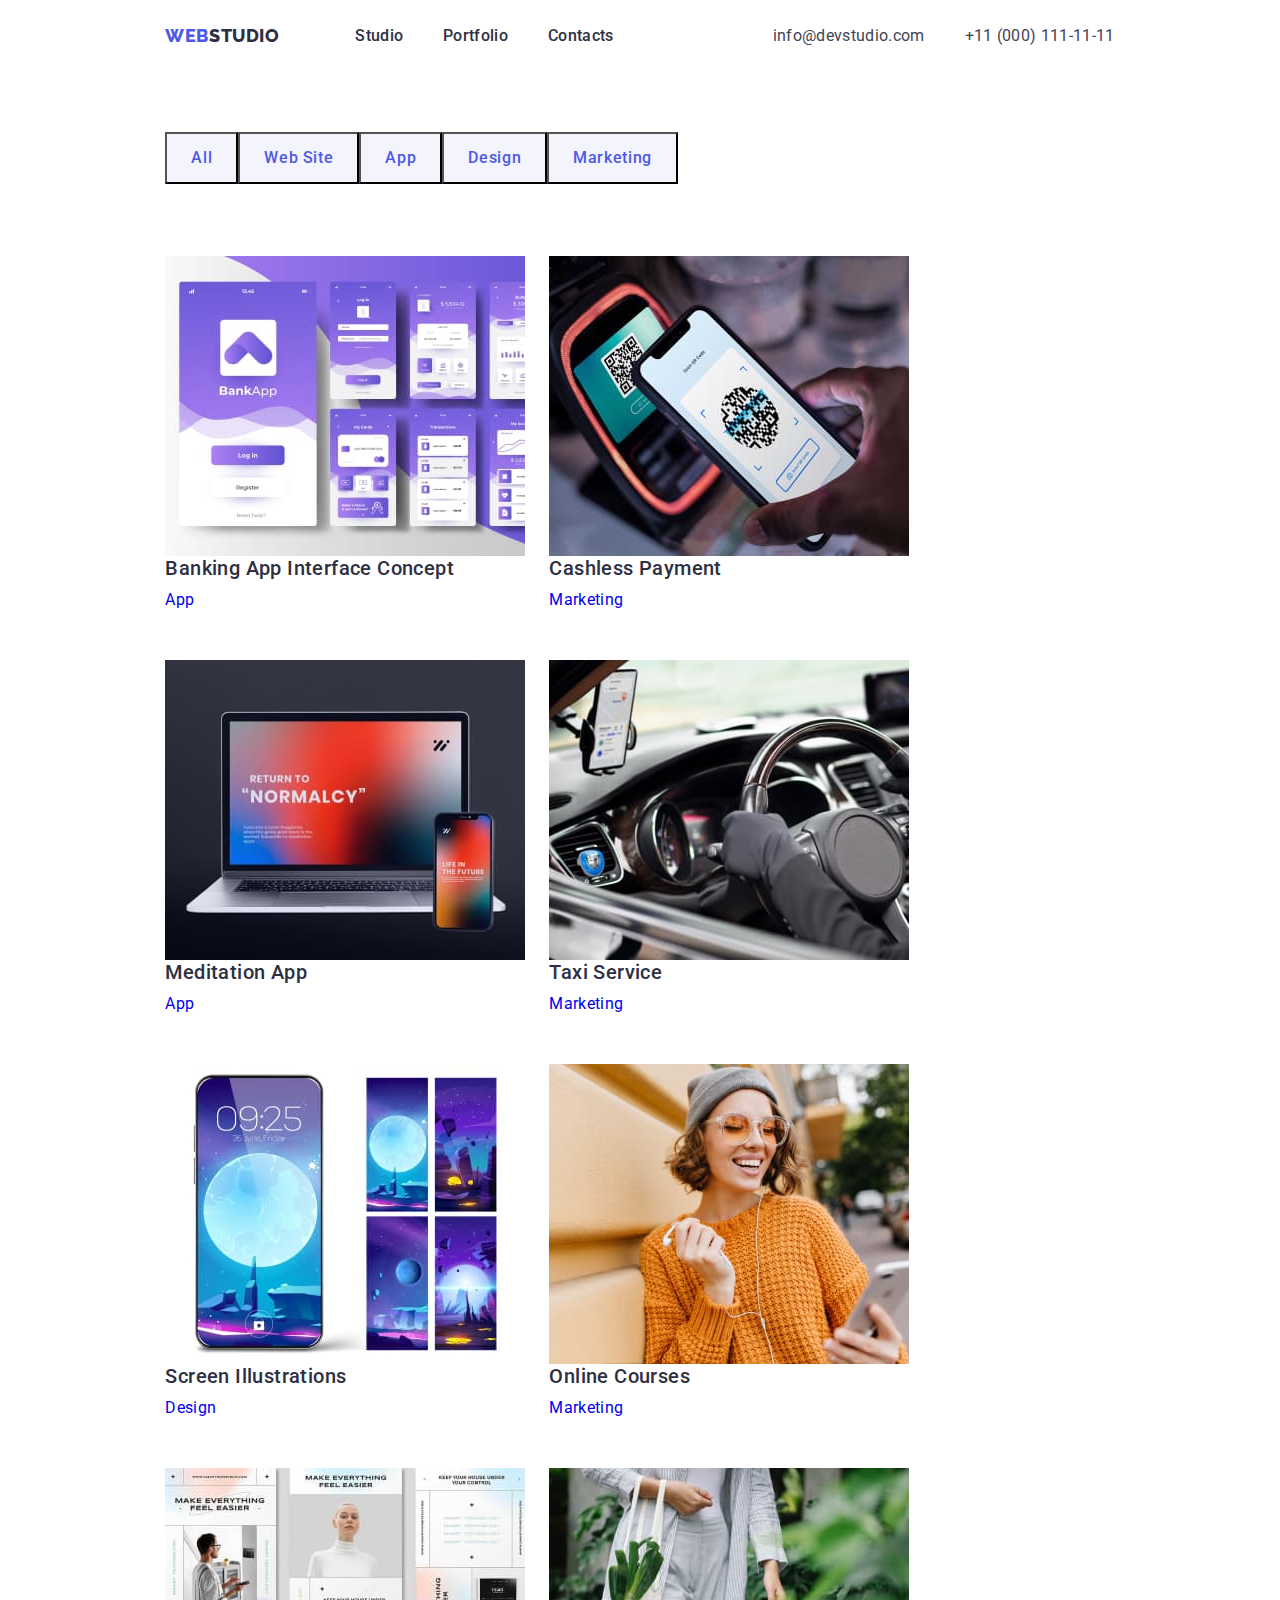
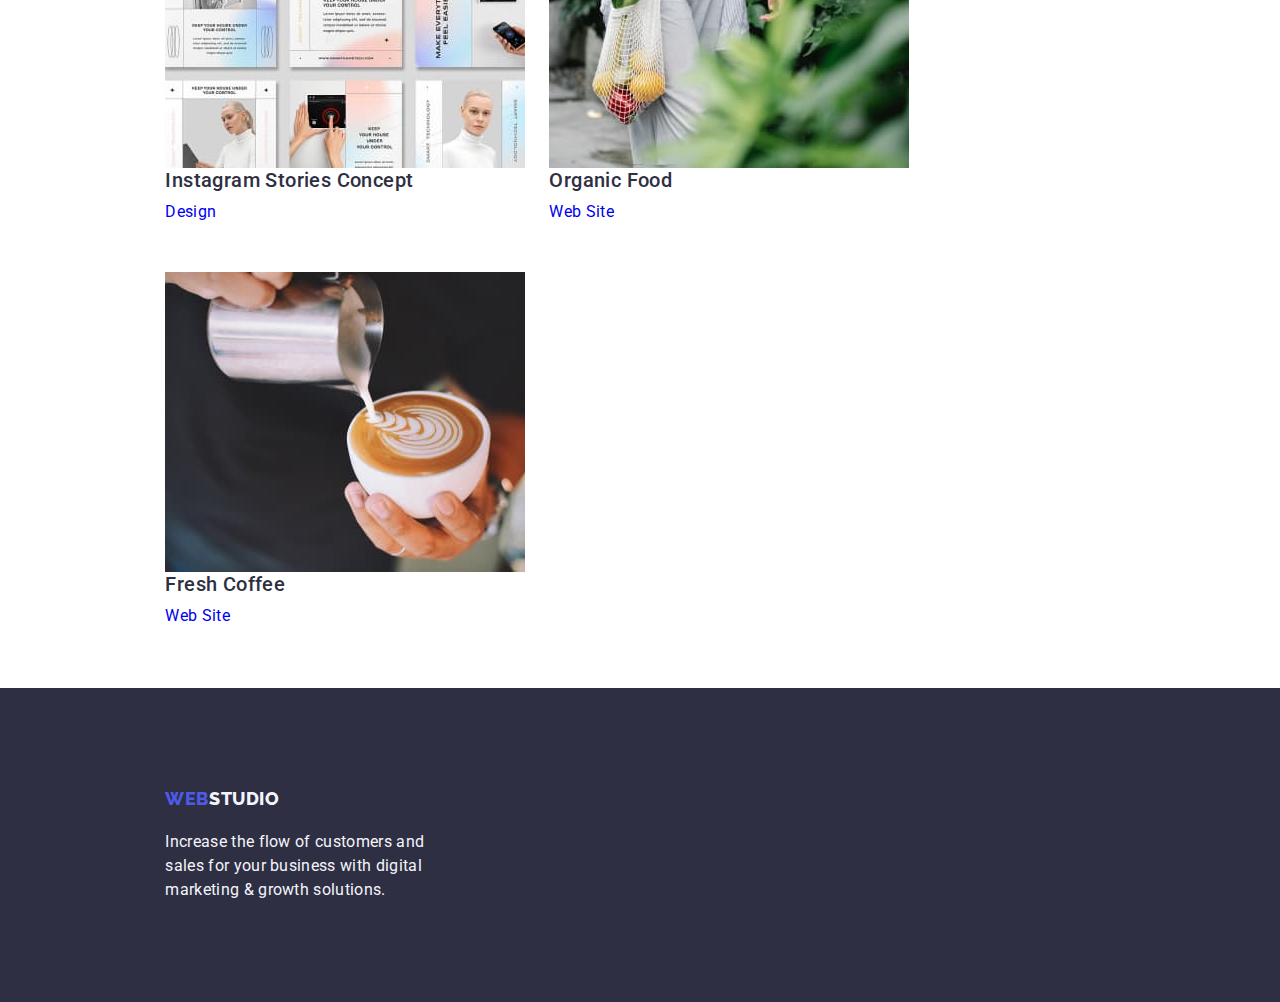
==== commit 2755baa0: "позиціонування" ====
--- a/portfolio.html
+++ b/portfolio.html
@@ -16,51 +16,46 @@
 
   <body class="body">
     <!-- #region header -->
-    <header class="header">
-      <!-- #region  main navigation -->
-      <nav class="navigation">
-        <!--logo -->
-        <a class="logo link" href="./index.html"
-          >Web<span class="logo-dark">Studio</span></a
-        >
-
-        <ul class="nav-list list">
-          <li class="nav-list-item">
-            <a class="nav-link link" href="./index.html">Studio </a>
-          </li>
-          <li class="nav-list-item">
-            <a class="nav-link link" href="./portfolio.html">Portfolio</a>
-          </li>
-          <li class="nav-list-item">
-            <a class="nav-link link" href="">Contacts</a>
-          </li>
-        </ul>
-      </nav>
-      <!-- #endregion  main navigation -->
-
-      <!-- #region contacts -->
-      <address class="address">
-        <ul class="address-list list">
-          <li>
-            <a class="contact-link link" href="mailto:info@devstudio.com"
-              >info@devstudio.com
-            </a>
-          </li>
-          <li>
-            <a class="contact-link link" href="tel:+110001111111"
-              >+11 (000) 111-11-11</a
-            >
-          </li>
-        </ul>
-      </address>
-      <!-- #endregion contacts -->
-    </header>
-
-    <!-- #endregion header -->
+  <header class="main-header">
+    <!-- #region  main navigation -->
+    <nav class="header-navigation">
+      <!--logo -->
+      <a class="logo link" href="./index.html">Web<span class="logo-dark">Studio</span></a>
+
+      <ul class="nav-list list">
+        <li class="nav-list-item">
+          <a class="nav-link link" href="./index.html">Studio </a>
+        </li>
+        <li class="nav-list-item">
+          <a class="nav-link link" href="./portfolio.html">Portfolio</a>
+        </li>
+        <li class="nav-list-item">
+          <a class="nav-link link" href="">Contacts</a>
+        </li>
+      </ul>
+    </nav>
+    <!-- #endregion  main navigation -->
+
+    <!-- #region contacts -->
+    <address class="address">
+      <ul class="address-list list">
+        <li>
+          <a class="contact-link link" href="mailto:info@devstudio.com">info@devstudio.com
+          </a>
+        </li>
+        <li>
+          <a class="contact-link link" href="tel:+110001111111">+11 (000) 111-11-11</a>
+        </li>
+      </ul>
+    </address>
+    <!-- #endregion contacts -->
+  </header>
+
+  <!-- #endregion header -->
     <!-- #region main -->
     <main class="main">
-      <section class="portfolio-card">
-        <h1 class="portfolio-title">Portfolio</h1>
+      <section class="portfolio-card section">
+        <h1 class="portfolio-title visually-hidden">Portfolio</h1>
         <!-- #region filter -->
         <!-- <h2 class="title visually-hidden">Filter</h2> -->
         <ul class="filter-list list">
@@ -94,6 +89,7 @@
               rel="noopener noreferrer"
             >
               <img
+              class="image"
                 src="./images/portfolio/img-1.jpg"
                 alt="Banking App Interface Concept"
                 width="360"
@@ -113,6 +109,7 @@
               rel="noopener noreferrer"
             >
               <img
+              class="image"
                 src="./images/portfolio/img-2.jpg"
                 alt="Cashless Payment"
                 width="360"
@@ -132,6 +129,7 @@
               rel="noopener noreferrer"
             >
               <img
+              class="image"
                 src="./images/portfolio/img-3.jpg"
                 alt="Meditation App"
                 width="360"
@@ -151,6 +149,7 @@
               rel="noopener noreferrer"
             >
               <img
+              class="image"
                 src="./images/portfolio/img-4.jpg"
                 alt="Taxi Service"
                 width="360"
@@ -170,6 +169,7 @@
               rel="noopener noreferrer"
             >
               <img
+              class="image"
                 src="./images/portfolio/img-5.jpg"
                 alt="Screen Illustrations"
                 width="360"
@@ -189,6 +189,7 @@
               rel="noopener noreferrer"
             >
               <img
+              class="image"
                 src="./images/portfolio/img-6.jpg"
                 alt="Online Courses"
                 width="360"
@@ -208,6 +209,7 @@
               rel="noopener noreferrer"
             >
               <img
+              class="image"
                 src="./images/portfolio/img-7.jpg"
                 alt="Instagram Stories Concept"
                 width="360"
@@ -227,6 +229,7 @@
               rel="noopener noreferrer"
             >
               <img
+              class="image"
                 src="./images/portfolio/img-8.jpg"
                 alt="Organic Food"
                 width="360"
@@ -246,6 +249,7 @@
               rel="noopener noreferrer"
             >
               <img
+              class="image"
                 src="./images/portfolio/img-9.jpg"
                 alt="Fresh Coffee"
                 width="360"
@@ -264,18 +268,18 @@
     <!-- #endregion main -->
 
     <!-- #region footer -->
-    <footer class="footer">
-      <!--logo -->
-      <!-- <div class="footer-block"> -->
-      <a class="link logo" href="./index.html"
-        >Web<span class="logo-light">Studio</span></a
-      >
-
-      <p class="footer-text">
-        Increase the flow of customers and sales for your business with digital
-        marketing & growth solutions.
-      </p>
-    </footer>
-    <!-- #endregion footer -->
+   <!-- #region footer -->
+  <footer class="footer">
+    <!--logo -->
+    <div class="footer-text-content section">
+    <a class="link logo" href="./index.html">Web<span class="logo-light">Studio</span></a>
+
+    <p class="footer-text">
+      Increase the flow of customers and sales for your business with digital
+      marketing & growth solutions.
+    </p>
+    </div>
+  </footer>
+  <!-- #endregion footer -->
   </body>
 </html>
--- a/css/styles.css
+++ b/css/styles.css
@@ -18,11 +18,13 @@
 
     /* #region typography */
 
+    /* #region Main text/p */
     --font-family: "Roboto", sans-serif;
     --font-weight: 400;
     --font-size: 16px;
     --letter-spacing: 0.02em;
     --line-height: 1.5;
+    /* #endregion Main text/p */
 
     /* #region Title/Header 1 */
     --h1-font-weight: 700;
@@ -47,7 +49,7 @@
 
     /* #region Small */
     --small-font-size: 12px;
-    --small-line-height: calc(14px/12);
+    --small-line-height: calc(14px / 12px);
     --small-letter-spacing: 0.04em;
     /* #endregion Small */
 
@@ -94,12 +96,54 @@
     background-color: var(--color-white-background);
 }
 
-a {
+h1,
+h2,
+h3,
+h4,
+h5,
+h6,
+p {
+    margin-block: 0;
+}
+
+ul,
+ol {
+    margin-block: 0;
+    padding-left: 0;
+}
+
+img {
+    display: block;
+}
+
+button {
+    font-family: var(--button-font-family);
+    font-size: var(--button-font-size);
+    font-weight: var(--button-font-weight);
+    line-height: var(--button-line-height);
+    letter-spacing: var(--button-letter-spacing);
+
+    cursor: pointer;
+}
+
+address {
     font-style: normal;
-    text-decoration-line: none;
-
-    color: inherit;
-}
+}
+
+.visually-hidden {
+    position: absolute;
+    width: 1px;
+    height: 1px;
+    margin: -1px;
+    border: 0;
+    padding: 0;
+
+    white-space: nowrap;
+    clip-path: inset(100%);
+    clip: rect(0 0 0 0);
+    overflow: hidden;
+}
+
 
 .link {
     text-decoration-line: none;
@@ -112,6 +156,38 @@
 
 /* Header */
 
+
+.main-header,
+.header-navigation,
+.nav-list,
+.address-list,
+.filter-list,
+.card-list {
+    display: flex;
+    align-items: center;
+   
+}
+
+.main-header {
+    padding-block: 24px;
+    justify-content: space-between;
+
+    padding-inline: calc(100% - (100% - 12.92%));
+    /* 100%=1440px x=(156+15*2)*100/1440 */
+
+    border-bottom: 1px solid var(--cornflower, --color-cornflower-accent);
+}
+
+.nav-list,
+.address-list {
+    column-gap: 40px;
+
+}
+
+.section {
+    padding-inline: calc(100% - (100% - 12.92%));
+    padding-block: 60px;
+}
 
 /* Logo */
 .logo {
@@ -125,6 +201,7 @@
     color: var(--color-iris-primary-brand);
 
     text-transform: uppercase;
+    margin-right: 76px;
 }
 
 .logo-dark {
@@ -145,8 +222,8 @@
     color: var(--color-ocean-pressed-state);
 }
 
-address {
-    font-style: normal;
+.contact-link {
+    color: var(--color-slate-body-text);
 }
 
 .contact-link:hover,
@@ -156,32 +233,44 @@
 
 /* Hero */
 .hero {
+    height: 600px;
+
+    display: flex;
+    justify-content: center;
+    align-items: center;
+
     background: var(--color-navy-blue-dark);
 }
 
+.content-hero {
+    display: flex;
+    flex-direction: column;
+    justify-content: center;
+    align-items: center;
+    row-gap: 48px;
+}
+
 .title-hero {
-    text-align: center;
-}
-
-.title-hero {
+    width: 496px;
+
     color: var(--color-white-background);
     font-size: var(--h1-font-size);
     font-weight: var(--h1-font-weight);
     line-height: var(--h1-line-height);
     letter-spacing: var(--h1-letter-spacing);
-}
-
-.button {
-    font-family: var(--button-font-family);
-    font-size: var(--button-font-size);
-    font-weight: var(--button-font-weight);
-    line-height: var(--button-line-height);
-    letter-spacing: var(--button-letter-spacing);
+
+    text-align: center;
+}
+
+.button-hero {
+    padding: 16px 32px;
 
     color: var(--color-white-background);
     background: var(--color-iris-primary-brand);
 
-    cursor: pointer;
+    border: none;
+    border-radius: 4px;
+    box-shadow: 0px 4px 4px 0px rgba(0, 0, 0, 0.15);
 }
 
 .button:hover,
@@ -189,7 +278,23 @@
     background: var(--color-ocean-pressed-state);
 }
 
+/* Advantages */
+.advantive-list,
+.skill-list,
+.our-team-list {
+    display: flex;
+    justify-content: space-between;
+    column-gap: 24px;
+
+}
+
+.advantive-list-item {
+    max-width: 264px;
+}
+
 .subtitle {
+    margin-bottom: 8px;
+
     font-size: var(--h3-font-size);
     font-weight: var(--h3-font-weight);
     line-height: var(--h3-line-height);
@@ -205,6 +310,8 @@
 /* What are we doing */
 
 .title {
+    margin-bottom: 72px;
+
     text-align: center;
 
     font-size: var(--h2-font-size);
@@ -223,7 +330,16 @@
 }
 
 .our-team-list-item {
+
     background-color: var(--color-white-background);
+    border-radius: 0px 0px 4px 4px;
+    background: var(--white, #FFF);
+    box-shadow: 0px 2px 1px 0px rgba(46, 47, 66, 0.08), 0px 1px 1px 0px rgba(46, 47, 66, 0.16), 0px 1px 6px 0px rgba(46, 47, 66, 0.08);
+}
+
+.tex-content-card {
+    margin-block: 32px;
+    text-align: center;
 }
 
 /* footer */
@@ -232,23 +348,27 @@
 }
 
 .footer-text {
+    margin-top: 17.5px;
+
+    max-width: 264px;
     color: var(--color-cloud-light);
 }
 
+.footer-text-content {
+    padding-block: 100px;
+}
+
 
 /* Portfolio */
+.filter-list {row-gap: 24px;
+}
 
 .filter-button {
-    font-family: var(--button-font-family);
-    font-weight: var(--button-font-weight);
-    font-size: var(--button-font-size);
-    line-height: var(--button-line-height);
-    letter-spacing: var(--button-letter-spacing);
+    padding: 12px 24px;
+    margin-bottom: 72px;
 
     color: var(--color-iris-primary-brand);
     background-color: var(--color-cloud-light);
-
-    cursor: pointer;
 }
 
 .filter-button:hover,
@@ -257,6 +377,12 @@
     background-color: var(--color-ocean-pressed-state);
 }
 
+.card-list{
+flex-wrap: wrap;
+gap:48px 24px;
+}
+
 .card-list-item {
+   
     background: var(--color-white-background);
-}+}
